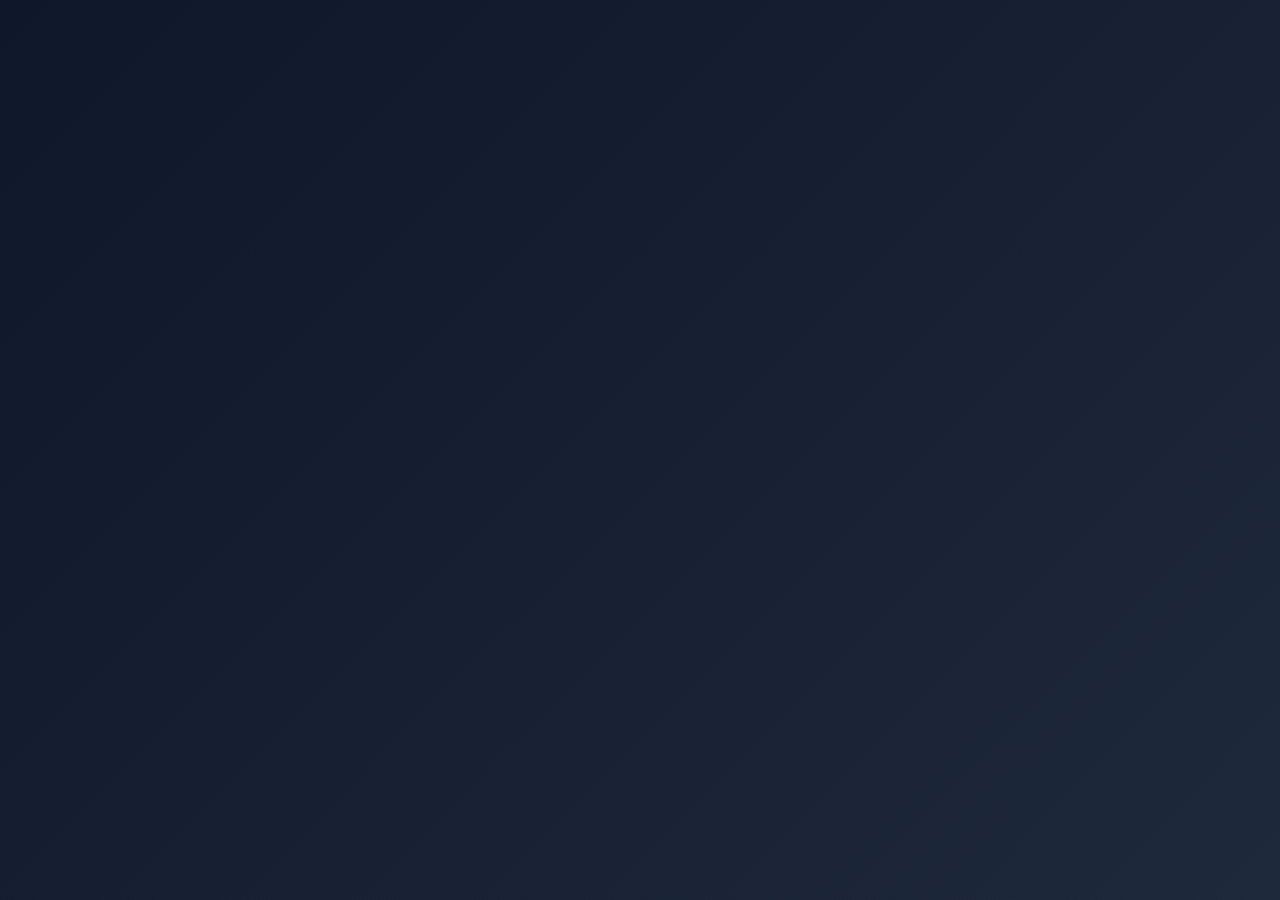
==== app-catatan.html @ fa2d66e5 "Create app-catatan.html" ====
<!DOCTYPE html>
<html lang="id">
<head>
<meta charset="UTF-8">
<meta name="viewport" content="width=device-width, initial-scale=1.0, viewport-fit=cover">
<meta name="theme-color" content="#6366f1">
<meta name="referrer" content="no-referrer">
<meta http-equiv="Content-Security-Policy" content="default-src 'self'; script-src 'self' 'unsafe-inline'; style-src 'self' 'unsafe-inline'; img-src 'self' blob: data:; object-src 'none'; frame-ancestors 'none';">
<link rel="manifest" href="manifest.json">
<title>📝 Catatan — Toko App</title>
<style>
  * { margin:0; padding:0; box-sizing:border-box; }
  :root { --bg:#0f172a; --text:#fff; --text-dim:#94a3b8; --border:rgba(255,255,255,.1); --primary:#6366f1; --accent:#a855f7; }
  html, body { font-family:-apple-system,BlinkMacSystemFont,'Segoe UI',Roboto,sans-serif; background:linear-gradient(135deg,var(--bg),#1e293b); color:var(--text); min-height:100vh; }
  .topbar { display:flex; align-items:center; gap:12px; padding:16px 20px; padding-top:calc(16px + env(safe-area-inset-top,0px)); background:rgba(15,23,42,.95); position:sticky; top:0; z-index:10; border-bottom:1px solid var(--border); }
  .back { background:rgba(255,255,255,.1); border:none; color:#fff; width:38px; height:38px; border-radius:10px; font-size:18px; cursor:pointer; }
  .topbar h1 { font-size:18px; }
  .container { padding:20px; }
  textarea { width:100%; background:rgba(255,255,255,.06); border:1px solid var(--border); border-radius:14px; padding:14px 16px; color:#fff; font-size:15px; outline:none; resize:vertical; min-height:100px; font-family:inherit; }
  textarea:focus { border-color:var(--primary); }
  .btn { margin-top:12px; width:100%; padding:14px; background:linear-gradient(90deg,#fbbf24,#f59e0b); border:none; border-radius:12px; color:#fff; font-size:15px; font-weight:600; cursor:pointer; }
  .notes-list { margin-top:24px; display:flex; flex-direction:column; gap:10px; }
  .note-item { background:rgba(255,255,255,.05); border:1px solid rgba(255,255,255,.08); border-radius:12px; padding:14px 16px; position:relative; }
  .note-item p { font-size:14px; line-height:1.5; word-wrap:break-word; padding-right:30px; white-space:pre-wrap; }
  .note-item small { display:block; color:#64748b; font-size:11px; margin-top:6px; }
  .note-delete { position:absolute; top:10px; right:10px; background:transparent; border:none; color:#f87171; font-size:18px; cursor:pointer; padding:4px 8px; }
  .empty { text-align:center; color:#64748b; padding:40px 0; font-size:14px; }
  .lock-screen { position:fixed; inset:0; background:var(--bg); display:flex; align-items:center; justify-content:center; z-index:9999; padding:20px; }
  .lock-screen[hidden] { display:none; }
  .lock-box { width:100%; max-width:320px; text-align:center; }
  .lock-box h2 { font-size:22px; margin-bottom:8px; }
  .lock-box p { color:var(--text-dim); font-size:13px; margin-bottom:20px; }
  .pin-input { width:100%; padding:16px; background:rgba(255,255,255,.06); border:1px solid var(--border); border-radius:12px; color:#fff; font-size:24px; letter-spacing:8px; text-align:center; outline:none; font-family:inherit; }
  .lock-btn { margin-top:16px; width:100%; padding:14px; background:linear-gradient(90deg,var(--primary),var(--accent)); border:none; border-radius:12px; color:#fff; font-size:15px; font-weight:600; cursor:pointer; }
  #main[hidden] { display:none; }
</style>
</head>
<body>

<div id="lockScreen" class="lock-screen" hidden>
  <div class="lock-box">
    <h2>🔒 Terkunci</h2>
    <p id="lockMsg">Masukkan PIN untuk membuka</p>
    <input id="pinInput" class="pin-input" type="password" inputmode="numeric" maxlength="12" autocomplete="off" placeholder="••••">
    <button class="lock-btn" id="unlockBtn">Buka</button>
  </div>
</div>

<div id="main" hidden>
  <div class="topbar">
    <button class="back" onclick="location.href='index.html'">←</button>
    <h1>📝 Catatan</h1>
  </div>
  <div class="container">
    <textarea id="noteInput" placeholder="Tulis catatan (akan dienkripsi)..." maxlength="5000"></textarea>
    <button class="btn" id="btnSimpan">💾 Simpan (Terenkripsi)</button>
    <div class="notes-list" id="notesList"></div>
  </div>
</div>

<script src="shared/dexie.min.js"></script>
<script src="shared/ui.js"></script>
<script src="shared/crypto.js"></script>
<script src="shared/auth.js"></script>

<script>
window.addEventListener('app-ready', async () => {
  const db = Auth.db;
  const input = document.getElementById('noteInput');
  const list = document.getElementById('notesList');

  async function render() {
    const notes = await db.notes.orderBy('date').reverse().toArray();
    if (!notes.length) { list.innerHTML = '<div class="empty">Belum ada catatan</div>'; return; }
    const decrypted = await Promise.all(notes.map(async n => {
      try { return { ...n, text: await CRYPTO.decrypt(Auth.getKey(), n.cipher) }; }
      catch { return { ...n, text: '⚠️ Gagal dekripsi' }; }
    }));
    list.innerHTML = decrypted.map(n => `
      <div class="note-item">
        <p>${UI.escapeHtml(n.text)}</p>
        <small>${UI.escapeHtml(new Date(n.date).toLocaleString('id-ID'))}</small>
        <button class="note-delete" data-id="${n.id}">✕</button>
      </div>
    `).join('');
    list.querySelectorAll('.note-delete').forEach(btn => {
      btn.addEventListener('click', async () => {
        const ok = await UI.confirmDialog('Hapus catatan ini?');
        if (!ok) return;
        await db.notes.delete(Number(btn.dataset.id));
        UI.toast('Catatan dihapus', 'success');
        render();
      });
    });
  }

  document.getElementById('btnSimpan').addEventListener('click', async () => {
    const text = UI.sanitizeText(input.value, 5000);
    if (!text) { UI.toast('Catatan kosong', 'warn'); return; }
    try {
      const cipher = await CRYPTO.encrypt(Auth.getKey(), text);
      await db.notes.add({ cipher, date: new Date().toISOString() });
      input.value = '';
      UI.toast('Catatan tersimpan', 'success');
      render();
    } catch (e) { UI.toast('Gagal simpan', 'error'); }
  });

  render();
});
</script>
</body>
</html>
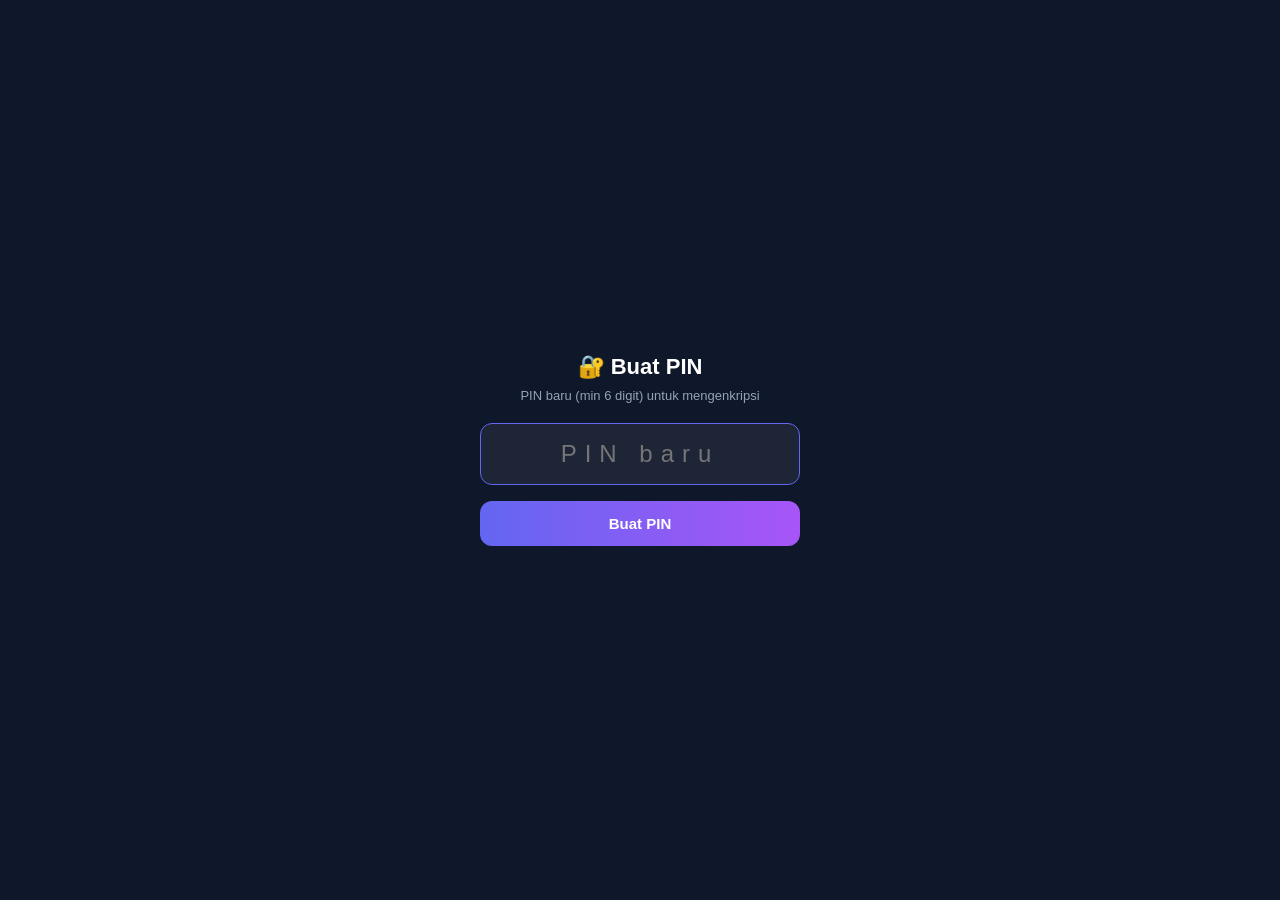
==== commit 91130268: "Update app-catatan.html" ====
--- a/app-catatan.html
+++ b/app-catatan.html
@@ -25,28 +25,33 @@
   .note-item small { display:block; color:#64748b; font-size:11px; margin-top:6px; }
   .note-delete { position:absolute; top:10px; right:10px; background:transparent; border:none; color:#f87171; font-size:18px; cursor:pointer; padding:4px 8px; }
   .empty { text-align:center; color:#64748b; padding:40px 0; font-size:14px; }
+  /* Lock Screen */
   .lock-screen { position:fixed; inset:0; background:var(--bg); display:flex; align-items:center; justify-content:center; z-index:9999; padding:20px; }
-  .lock-screen[hidden] { display:none; }
+  .lock-screen.hidden { display:none !important; }
   .lock-box { width:100%; max-width:320px; text-align:center; }
   .lock-box h2 { font-size:22px; margin-bottom:8px; }
   .lock-box p { color:var(--text-dim); font-size:13px; margin-bottom:20px; }
   .pin-input { width:100%; padding:16px; background:rgba(255,255,255,.06); border:1px solid var(--border); border-radius:12px; color:#fff; font-size:24px; letter-spacing:8px; text-align:center; outline:none; font-family:inherit; }
+  .pin-input:focus { border-color:var(--primary); }
   .lock-btn { margin-top:16px; width:100%; padding:14px; background:linear-gradient(90deg,var(--primary),var(--accent)); border:none; border-radius:12px; color:#fff; font-size:15px; font-weight:600; cursor:pointer; }
-  #main[hidden] { display:none; }
+  .main-app { display:none; }
+  .main-app.visible { display:block; }
 </style>
 </head>
 <body>
 
-<div id="lockScreen" class="lock-screen" hidden>
+<!-- LOCK SCREEN -->
+<div id="lockScreen" class="lock-screen">
   <div class="lock-box">
-    <h2>🔒 Terkunci</h2>
-    <p id="lockMsg">Masukkan PIN untuk membuka</p>
-    <input id="pinInput" class="pin-input" type="password" inputmode="numeric" maxlength="12" autocomplete="off" placeholder="••••">
-    <button class="lock-btn" id="unlockBtn">Buka</button>
+    <h2 id="lockTitle">🔐 Buat PIN</h2>
+    <p id="lockMsg">PIN baru (min 6 digit) untuk mengenkripsi</p>
+    <input id="pinInput" class="pin-input" type="password" inputmode="numeric" maxlength="12" autocomplete="off" placeholder="PIN baru">
+    <button class="lock-btn" id="unlockBtn">Buat PIN</button>
   </div>
 </div>
 
-<div id="main" hidden>
+<!-- MAIN APP -->
+<div id="main" class="main-app">
   <div class="topbar">
     <button class="back" onclick="location.href='index.html'">←</button>
     <h1>📝 Catatan</h1>
@@ -58,23 +63,117 @@
   </div>
 </div>
 
+<!-- LOAD DEPENDENCIES -->
 <script src="shared/dexie.min.js"></script>
 <script src="shared/ui.js"></script>
 <script src="shared/crypto.js"></script>
-<script src="shared/auth.js"></script>
 
 <script>
-window.addEventListener('app-ready', async () => {
-  const db = Auth.db;
-  const input = document.getElementById('noteInput');
-  const list = document.getElementById('notesList');
+'use strict';
+
+// ============================================================
+//  SEMUA LOGIC DI SINI — tidak bergantung ke shared/auth.js
+// ============================================================
+
+const db = new Dexie('toko_app_db');
+db.version(2).stores({
+  notes:    '++id, date',
+  photos:   '++id, date',
+  meta:     'key',
+  messages: '++id, date, type'
+});
+
+let cryptoKey = null;
+let lockTimer = null;
+const IDLE_MS = 3 * 60 * 1000;
+const HIDDEN_GRACE_MS = 30 * 1000;
+
+const $ = (sel) => document.querySelector(sel);
+
+// ---------- PIN Management ----------
+async function hasPIN() {
+  return !!(await db.meta.get('pin'));
+}
+
+async function setupPIN(pin) {
+  const salt = await CRYPTO.createSalt();
+  const key = await CRYPTO.deriveKey(pin, salt);
+  const verifier = await CRYPTO.makeVerifier(key);
+  await db.meta.put({ key: 'pin', salt: CRYPTO.bufToB64(salt), verifier });
+  return key;
+}
+
+async function verifyPIN(pin) {
+  const rec = await db.meta.get('pin');
+  if (!rec) return null;
+  const salt = new Uint8Array(CRYPTO.b64ToBuf(rec.salt));
+  const key = await CRYPTO.deriveKey(pin, salt);
+  return (await CRYPTO.checkVerifier(key, rec.verifier)) ? key : null;
+}
+
+// ---------- Lock / Unlock ----------
+function showMainApp() {
+  $('#lockScreen').classList.add('hidden');
+  $('#main').classList.add('visible');
+  scheduleAutoLock();
+  initApp();
+}
+
+function showLockScreen(mode) {
+  $('#lockScreen').classList.remove('hidden');
+  $('#main').classList.remove('visible');
+
+  const title = $('#lockTitle');
+  const msg = $('#lockMsg');
+  const input = $('#pinInput');
+  const btn = $('#unlockBtn');
+
+  if (mode === 'setup') {
+    title.textContent = '🔐 Buat PIN';
+    msg.textContent = 'PIN baru (min 6 digit) untuk mengenkripsi';
+    input.placeholder = 'PIN baru';
+    btn.textContent = 'Buat PIN';
+    input.value = '';
+    setTimeout(() => input.focus(), 100);
+  } else {
+    title.textContent = '🔒 Terkunci';
+    msg.textContent = 'Masukkan PIN untuk membuka';
+    input.placeholder = '••••';
+    btn.textContent = 'Buka';
+    input.value = '';
+    setTimeout(() => input.focus(), 100);
+  }
+}
+
+function scheduleAutoLock() {
+  clearTimeout(lockTimer);
+  lockTimer = setTimeout(() => {
+    cryptoKey = null;
+    showLockScreen('unlock');
+  }, IDLE_MS);
+}
+
+// ---------- Main App Initialization ----------
+let appInitialized = false;
+async function initApp() {
+  if (appInitialized) return;
+  appInitialized = true;
+
+  const input = $('#noteInput');
+  const list = $('#notesList');
 
   async function render() {
     const notes = await db.notes.orderBy('date').reverse().toArray();
-    if (!notes.length) { list.innerHTML = '<div class="empty">Belum ada catatan</div>'; return; }
+    if (!notes.length) {
+      list.innerHTML = '<div class="empty">Belum ada catatan</div>';
+      return;
+    }
     const decrypted = await Promise.all(notes.map(async n => {
-      try { return { ...n, text: await CRYPTO.decrypt(Auth.getKey(), n.cipher) }; }
-      catch { return { ...n, text: '⚠️ Gagal dekripsi' }; }
+      try {
+        return { ...n, text: await CRYPTO.decrypt(cryptoKey, n.cipher) };
+      } catch {
+        return { ...n, text: '⚠️ Gagal dekripsi' };
+      }
     }));
     list.innerHTML = decrypted.map(n => `
       <div class="note-item">
@@ -94,20 +193,106 @@
     });
   }
 
-  document.getElementById('btnSimpan').addEventListener('click', async () => {
+  $('#btnSimpan').addEventListener('click', async () => {
     const text = UI.sanitizeText(input.value, 5000);
     if (!text) { UI.toast('Catatan kosong', 'warn'); return; }
     try {
-      const cipher = await CRYPTO.encrypt(Auth.getKey(), text);
+      const cipher = await CRYPTO.encrypt(cryptoKey, text);
       await db.notes.add({ cipher, date: new Date().toISOString() });
       input.value = '';
       UI.toast('Catatan tersimpan', 'success');
       render();
-    } catch (e) { UI.toast('Gagal simpan', 'error'); }
+    } catch (e) {
+      console.error(e);
+      UI.toast('Gagal simpan', 'error');
+    }
   });
 
   render();
+}
+
+// ---------- Main Flow ----------
+async function start() {
+  console.log('🚀 App start');
+
+  // Cek apakah sudah ada PIN
+  const hasPin = await hasPIN();
+
+  if (hasPin) {
+    showLockScreen('unlock');
+  } else {
+    showLockScreen('setup');
+  }
+
+  // Handler tombol unlock
+  $('#unlockBtn').addEventListener('click', async () => {
+    const pin = $('#pinInput').value.trim();
+    if (pin.length < 6) { UI.toast('PIN minimal 6 digit', 'warn'); return; }
+
+    const isSetup = !(await hasPIN());
+
+    if (isSetup) {
+      // Konfirmasi PIN
+      const pin2 = await UI.promptDialog('Konfirmasi PIN:', {
+        type: 'password', minLen: 6, placeholder: '••••••'
+      });
+      if (!pin2) return;
+      if (pin !== pin2) { UI.toast('PIN tidak cocok', 'error'); return; }
+
+      try {
+        cryptoKey = await setupPIN(pin);
+        UI.toast('PIN dibuat!', 'success');
+        showMainApp();
+      } catch (e) {
+        console.error(e);
+        UI.toast('Gagal buat PIN', 'error');
+      }
+    } else {
+      try {
+        const key = await verifyPIN(pin);
+        if (!key) { UI.toast('PIN salah', 'error'); $('#pinInput').value = ''; return; }
+        cryptoKey = key;
+        showMainApp();
+      } catch (e) {
+        console.error(e);
+        UI.toast('Gagal buka', 'error');
+      }
+    }
+  });
+
+  // Enter untuk submit
+  $('#pinInput').addEventListener('keydown', (e) => {
+    if (e.key === 'Enter') $('#unlockBtn').click();
+  });
+
+  // Auto-lock saat aktifitas
+  ['click', 'keydown', 'touchstart', 'pointerdown'].forEach(evt => {
+    document.addEventListener(evt, () => {
+      if (cryptoKey) scheduleAutoLock();
+    }, { passive: true });
+  });
+
+  // Lock saat tab hidden
+  document.addEventListener('visibilitychange', () => {
+    if (document.hidden && cryptoKey) {
+      setTimeout(() => {
+        if (document.hidden && cryptoKey) {
+          cryptoKey = null;
+          showLockScreen('unlock');
+        }
+      }, HIDDEN_GRACE_MS);
+    }
+  });
+}
+
+// ---------- Boot ----------
+window.addEventListener('DOMContentLoaded', () => {
+  console.log('🚀 DOMContentLoaded');
+  start().catch(err => {
+    console.error('❌ Start error:', err);
+    document.body.innerHTML = '<pre style="color:#f87171;padding:20px;font-size:12px;">ERROR: ' + err.message + '\n' + err.stack + '</pre>';
+  });
 });
 </script>
 </body>
-</html>
+</html>
